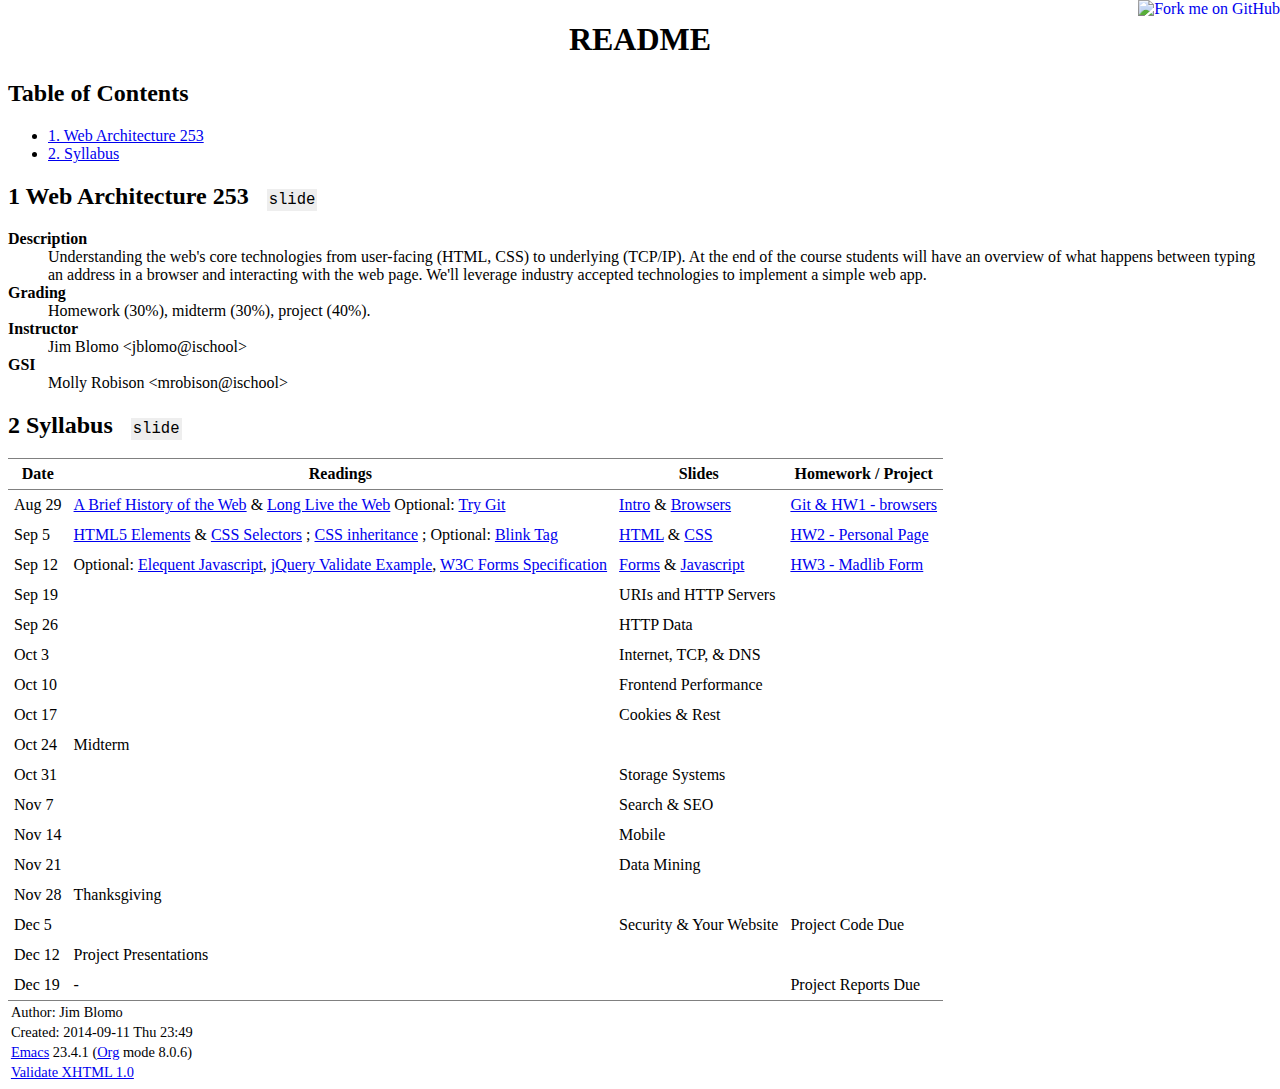
==== index.html @ c76e32f9 "Merge branch 'master' of git://github.com/jblomo/webarch253" ====
<?xml version="1.0" encoding="utf-8"?>
<!DOCTYPE html PUBLIC "-//W3C//DTD XHTML 1.0 Strict//EN" "http://www.w3.org/TR/xhtml1/DTD/xhtml1-strict.dtd">
<html xmlns="http://www.w3.org/1999/xhtml" lang="en" xml:lang="en">
<head>
<title>README</title>
<!-- 2014-09-11 Thu 23:49 -->
<meta http-equiv="Content-Type" content="text/html;charset=utf-8"/>
<meta name="generator" content="Org-mode"/>
<meta name="author" content="Jim Blomo"/>
<style type="text/css">
 <!--/*--><![CDATA[/*><!--*/
  .title  { text-align: center; }
  .todo   { font-family: monospace; color: red; }
  .done   { color: green; }
  .tag    { background-color: #eee; font-family: monospace;
            padding: 2px; font-size: 80%; font-weight: normal; }
  .timestamp { color: #bebebe; }
  .timestamp-kwd { color: #5f9ea0; }
  .right  { margin-left: auto; margin-right: 0px;  text-align: right; }
  .left   { margin-left: 0px;  margin-right: auto; text-align: left; }
  .center { margin-left: auto; margin-right: auto; text-align: center; }
  .underline { text-decoration: underline; }
  #postamble p, #preamble p { font-size: 90%; margin: .2em; }
  p.verse { margin-left: 3%; }
  pre {
    border: 1px solid #ccc;
    box-shadow: 3px 3px 3px #eee;
    padding: 8pt;
    font-family: monospace;
    overflow: auto;
    margin: 1.2em;
  }
  pre.src {
    position: relative;
    overflow: visible;
    padding-top: 1.2em;
  }
  pre.src:before {
    display: none;
    position: absolute;
    background-color: white;
    top: -10px;
    right: 10px;
    padding: 3px;
    border: 1px solid black;
  }
  pre.src:hover:before { display: inline;}
  pre.src-sh:before    { content: 'sh'; }
  pre.src-bash:before  { content: 'sh'; }
  pre.src-emacs-lisp:before { content: 'Emacs Lisp'; }
  pre.src-R:before     { content: 'R'; }
  pre.src-perl:before  { content: 'Perl'; }
  pre.src-java:before  { content: 'Java'; }
  pre.src-sql:before   { content: 'SQL'; }

  table { border-collapse:collapse; }
  td, th { vertical-align:top;  }
  th.right  { text-align: center;  }
  th.left   { text-align: center;   }
  th.center { text-align: center; }
  td.right  { text-align: right;  }
  td.left   { text-align: left;   }
  td.center { text-align: center; }
  dt { font-weight: bold; }
  .footpara:nth-child(2) { display: inline; }
  .footpara { display: block; }
  .footdef  { margin-bottom: 1em; }
  .figure { padding: 1em; }
  .figure p { text-align: center; }
  .inlinetask {
    padding: 10px;
    border: 2px solid gray;
    margin: 10px;
    background: #ffffcc;
  }
  #org-div-home-and-up
   { text-align: right; font-size: 70%; white-space: nowrap; }
  textarea { overflow-x: auto; }
  .linenr { font-size: smaller }
  .code-highlighted { background-color: #ffff00; }
  .org-info-js_info-navigation { border-style: none; }
  #org-info-js_console-label
    { font-size: 10px; font-weight: bold; white-space: nowrap; }
  .org-info-js_search-highlight
    { background-color: #ffff00; color: #000000; font-weight: bold; }
  /*]]>*/-->
</style>
<link rel="stylesheet" type="text/css" href="slides/production/common.css" />
<link rel="stylesheet" type="text/css" href="slides/production/screen.css" media="screen" />
<link rel="stylesheet" type="text/css" href="slides/production/projection.css" media="projection" />
<link rel="stylesheet" type="text/css" href="slides/production/presenter.css" media="presenter" />
<script type="text/javascript">
/*
@licstart  The following is the entire license notice for the
JavaScript code in this tag.

Copyright (C) 2012  Free Software Foundation, Inc.

The JavaScript code in this tag is free software: you can
redistribute it and/or modify it under the terms of the GNU
General Public License (GNU GPL) as published by the Free Software
Foundation, either version 3 of the License, or (at your option)
any later version.  The code is distributed WITHOUT ANY WARRANTY;
without even the implied warranty of MERCHANTABILITY or FITNESS
FOR A PARTICULAR PURPOSE.  See the GNU GPL for more details.

As additional permission under GNU GPL version 3 section 7, you
may distribute non-source (e.g., minimized or compacted) forms of
that code without the copy of the GNU GPL normally required by
section 4, provided you include this license notice and a URL
through which recipients can access the Corresponding Source.


@licend  The above is the entire license notice
for the JavaScript code in this tag.
*/
<!--/*--><![CDATA[/*><!--*/
 function CodeHighlightOn(elem, id)
 {
   var target = document.getElementById(id);
   if(null != target) {
     elem.cacheClassElem = elem.className;
     elem.cacheClassTarget = target.className;
     target.className = "code-highlighted";
     elem.className   = "code-highlighted";
   }
 }
 function CodeHighlightOff(elem, id)
 {
   var target = document.getElementById(id);
   if(elem.cacheClassElem)
     elem.className = elem.cacheClassElem;
   if(elem.cacheClassTarget)
     target.className = elem.cacheClassTarget;
 }
/*]]>*///-->
</script>
</head>
<body>
<div id="content">
<h1 class="title">README</h1>
<div id="table-of-contents">
<h2>Table of Contents</h2>
<div id="text-table-of-contents">
<ul>
<li><a href="#sec-1">1. Web Architecture 253</a></li>
<li><a href="#sec-2">2. Syllabus</a></li>
</ul>
</div>
</div>
<div id="outline-container-sec-1" class="outline-2">
<h2 id="sec-1"><span class="section-number-2">1</span> Web Architecture 253&#xa0;&#xa0;&#xa0;<span class="tag"><span class="slide">slide</span></span></h2>
<div class="outline-text-2" id="text-1">
<dl class="org-dl">
<dt> Description </dt><dd>Understanding the web's core technologies from user-facing (HTML, CSS) to underlying (TCP/IP).  At the end of the course students will have an overview of what happens between typing an address in a browser and interacting with the web page.  We'll leverage industry accepted technologies to implement a simple web app.
</dd>
<dt> Grading </dt><dd>Homework (30%), midterm (30%), project (40%). 
</dd>
<dt> Instructor </dt><dd>Jim Blomo &lt;jblomo@ischool&gt;
</dd>
<dt> GSI </dt><dd>Molly Robison &lt;mrobison@ischool&gt;
</dd>
</dl>
</div>
</div>
<div id="outline-container-sec-2" class="outline-2">
<h2 id="sec-2"><span class="section-number-2">2</span> Syllabus&#xa0;&#xa0;&#xa0;<span class="tag"><span class="slide">slide</span></span></h2>
<div class="outline-text-2" id="text-2">
<table border="2" cellspacing="0" cellpadding="6" rules="groups" frame="hsides">


<colgroup>
<col class="left"/>

<col class="left"/>

<col class="left"/>

<col class="left"/>
</colgroup>
<thead>
<tr>
<th scope="col" class="left">Date</th>
<th scope="col" class="left">Readings</th>
<th scope="col" class="left">Slides</th>
<th scope="col" class="left">Homework / Project</th>
</tr>
</thead>
<tbody>
<tr>
<td class="left">Aug 29</td>
<td class="left"><a href="http://www.w3.org/DesignIssues/TimBook-old/History.html">A Brief History of the Web</a> &amp; <a href="slides/Long_Live_the_Web.pdf">Long Live the Web</a> Optional: <a href="http://try.github.io">Try Git</a></td>
<td class="left"><a href="slides/Intro.html">Intro</a> &amp; <a href="slides/Browsers.html">Browsers</a></td>
<td class="left"><a href="slides/HW1.html">Git &amp; HW1 - browsers</a></td>
</tr>

<tr>
<td class="left">Sep 5</td>
<td class="left"><a href="https://developer.mozilla.org/en-US/docs/Web/Guide/HTML/HTML5/HTML5_element_list">HTML5 Elements</a> &amp; <a href="http://www.w3.org/TR/CSS2/selector.html">CSS Selectors</a> ; <a href="http://www.maxdesign.com.au/articles/css-inheritance/">CSS inheritance</a> ; Optional: <a href="http://www.montulli.org/theoriginofthe<blink>tag">Blink Tag</a></td>
<td class="left"><a href="slides/HTML.html">HTML</a> &amp; <a href="slides/CSS.html">CSS</a></td>
<td class="left"><a href="slides/HW2.html">HW2 - Personal Page</a></td>
</tr>

<tr>
<td class="left">Sep 12</td>
<td class="left">Optional: <a href="http://eloquentjavascript.net/contents.html">Elequent Javascript</a>, <a href="http://api.jquery.com/submit/">jQuery Validate Example</a>, <a href="http://www.w3.org/TR/html5/forms.html">W3C Forms Specification</a></td>
<td class="left"><a href="slides/Forms.html">Forms</a> &amp; <a href="slides/Javascript.html">Javascript</a></td>
<td class="left"><a href="slides/HW3.html">HW3 - Madlib Form</a></td>
</tr>

<tr>
<td class="left">Sep 19</td>
<td class="left">&#xa0;</td>
<td class="left">URIs and HTTP Servers</td>
<td class="left">&#xa0;</td>
</tr>

<tr>
<td class="left">Sep 26</td>
<td class="left">&#xa0;</td>
<td class="left">HTTP Data</td>
<td class="left">&#xa0;</td>
</tr>

<tr>
<td class="left">Oct 3</td>
<td class="left">&#xa0;</td>
<td class="left">Internet, TCP, &amp; DNS</td>
<td class="left">&#xa0;</td>
</tr>

<tr>
<td class="left">Oct 10</td>
<td class="left">&#xa0;</td>
<td class="left">Frontend Performance</td>
<td class="left">&#xa0;</td>
</tr>

<tr>
<td class="left">Oct 17</td>
<td class="left">&#xa0;</td>
<td class="left">Cookies &amp; Rest</td>
<td class="left">&#xa0;</td>
</tr>

<tr>
<td class="left">Oct 24</td>
<td class="left">Midterm</td>
<td class="left">&#xa0;</td>
<td class="left">&#xa0;</td>
</tr>

<tr>
<td class="left">Oct 31</td>
<td class="left">&#xa0;</td>
<td class="left">Storage Systems</td>
<td class="left">&#xa0;</td>
</tr>

<tr>
<td class="left">Nov 7</td>
<td class="left">&#xa0;</td>
<td class="left">Search &amp; SEO</td>
<td class="left">&#xa0;</td>
</tr>

<tr>
<td class="left">Nov 14</td>
<td class="left">&#xa0;</td>
<td class="left">Mobile</td>
<td class="left">&#xa0;</td>
</tr>

<tr>
<td class="left">Nov 21</td>
<td class="left">&#xa0;</td>
<td class="left">Data Mining</td>
<td class="left">&#xa0;</td>
</tr>

<tr>
<td class="left">Nov 28</td>
<td class="left">Thanksgiving</td>
<td class="left">&#xa0;</td>
<td class="left">&#xa0;</td>
</tr>

<tr>
<td class="left">Dec 5</td>
<td class="left">&#xa0;</td>
<td class="left">Security &amp; Your Website</td>
<td class="left">Project Code Due</td>
</tr>

<tr>
<td class="left">Dec 12</td>
<td class="left">Project Presentations</td>
<td class="left">&#xa0;</td>
<td class="left">&#xa0;</td>
</tr>

<tr>
<td class="left">Dec 19</td>
<td class="left">-</td>
<td class="left">&#xa0;</td>
<td class="left">Project Reports Due</td>
</tr>
</tbody>
</table>

<script type="text/javascript" src="slides/production/org-html-slideshow.js"></script>
<a href="https://github.com/jblomo/webarch253"><img style="position: absolute; top: 0; right: 0; border: 0;" src="https://s3.amazonaws.com/github/ribbons/forkme_right_darkblue_121621.png" alt="Fork me on GitHub"></a>
</div>
</div>
</div>
<div id="postamble" class="status">
<p class="author">Author: Jim Blomo</p>
<p class="date">Created: 2014-09-11 Thu 23:49</p>
<p class="creator"><a href="http://www.gnu.org/software/emacs/">Emacs</a> 23.4.1 (<a href="http://orgmode.org">Org</a> mode 8.0.6)</p>
<p class="xhtml-validation"><a href="http://validator.w3.org/check?uri=referer">Validate XHTML 1.0</a></p>
</div>
</body>
</html>
---- slides/production/projection.css ----
/* Org-HTML-Slideshow projection styles.
 *
 * These styles will apply only to the slide-show view.
 */

html, body {
	height: 100%;
}

body {
   margin: 18pt;
   font-size: 34pt;
}

/* Use all headings as slide titles, regardless of level. */
h1,h2,h3,h4,h5,h6,h7,h8 {
   font-size: 90pt;
   margin: 18pt;
   text-align: center;
}

img {
   min-width: 50%;
   background-color: white;
}

.two_col .outline-text>p,
.two_col .outline-text>.figure,
.two_col .outline-text>table,
.two_col .outline-text>ul,
.two_col .outline-text>ol,
.two_col .outline-text>dl {
	float: left;
	width: 45%;
}

li {
   margin: 12pt;
}

/* Center embedded images and classed slides. */
.center, p.image {
   text-align: center;
}

/* Hide Org-Mode tags in slide-show view. */
span.tag {
   display: none;
}

/* Hide Org-Mode section numbers in slide-show view. */
span.section-number-1,span.section-number-2,span.section-number-3,span.section-number-4,span.section-number-5,span.section-number-6,span.section-number-7,span.section-number-8 {
   display: none;
}

.blue_background {
   background-color: #05565E;
   color: rgba(255, 255, 255, 0.8);
}
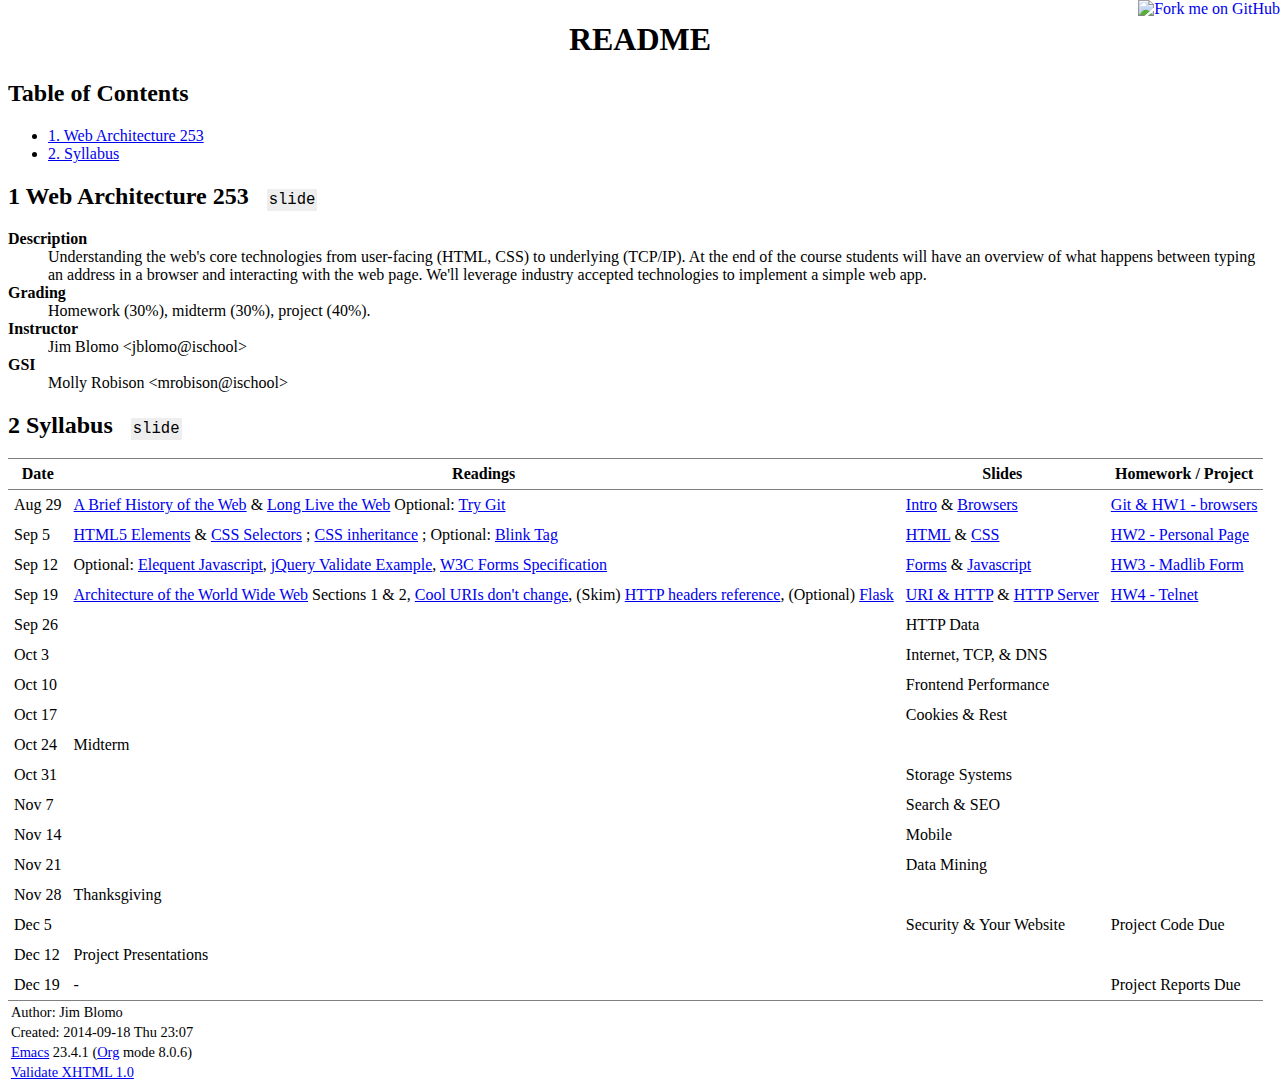
==== commit 1e239a06: "Merge branch 'master' of git://github.com/jblomo/webarch253" ====
--- a/index.html
+++ b/index.html
@@ -3,7 +3,7 @@
 <html xmlns="http://www.w3.org/1999/xhtml" lang="en" xml:lang="en">
 <head>
 <title>README</title>
-<!-- 2014-09-11 Thu 23:49 -->
+<!-- 2014-09-18 Thu 23:07 -->
 <meta http-equiv="Content-Type" content="text/html;charset=utf-8"/>
 <meta name="generator" content="Org-mode"/>
 <meta name="author" content="Jim Blomo"/>
@@ -203,16 +203,16 @@
 
 <tr>
 <td class="left">Sep 12</td>
-<td class="left">Optional: <a href="http://eloquentjavascript.net/contents.html">Elequent Javascript</a>, <a href="http://api.jquery.com/submit/">jQuery Validate Example</a>, <a href="http://www.w3.org/TR/html5/forms.html">W3C Forms Specification</a></td>
+<td class="left">Optional: <a href="http://eloquentjavascript.net/">Elequent Javascript</a>, <a href="http://api.jquery.com/submit/">jQuery Validate Example</a>, <a href="http://www.w3.org/TR/html5/forms.html">W3C Forms Specification</a></td>
 <td class="left"><a href="slides/Forms.html">Forms</a> &amp; <a href="slides/Javascript.html">Javascript</a></td>
 <td class="left"><a href="slides/HW3.html">HW3 - Madlib Form</a></td>
 </tr>
 
 <tr>
 <td class="left">Sep 19</td>
-<td class="left">&#xa0;</td>
-<td class="left">URIs and HTTP Servers</td>
-<td class="left">&#xa0;</td>
+<td class="left"><a href="http://www.w3.org/TR/webarch/">Architecture of the World Wide Web</a> Sections 1 &amp; 2, <a href="http://www.w3.org/Provider/Style/URI">Cool URIs don't change</a>, (Skim) <a href="http://www.cs.tut.fi/~jkorpela/http.html">HTTP headers reference</a>, (Optional) <a href="http://flask.pocoo.org/docs/">Flask</a></td>
+<td class="left"><a href="slides/HTTP.html">URI &amp; HTTP</a> &amp; <a href="slides/Server.html">HTTP Server</a></td>
+<td class="left"><a href="slides/HW4-Telnet.html">HW4 - Telnet</a></td>
 </tr>
 
 <tr>
@@ -315,7 +315,7 @@
 </div>
 <div id="postamble" class="status">
 <p class="author">Author: Jim Blomo</p>
-<p class="date">Created: 2014-09-11 Thu 23:49</p>
+<p class="date">Created: 2014-09-18 Thu 23:07</p>
 <p class="creator"><a href="http://www.gnu.org/software/emacs/">Emacs</a> 23.4.1 (<a href="http://orgmode.org">Org</a> mode 8.0.6)</p>
 <p class="xhtml-validation"><a href="http://validator.w3.org/check?uri=referer">Validate XHTML 1.0</a></p>
 </div>
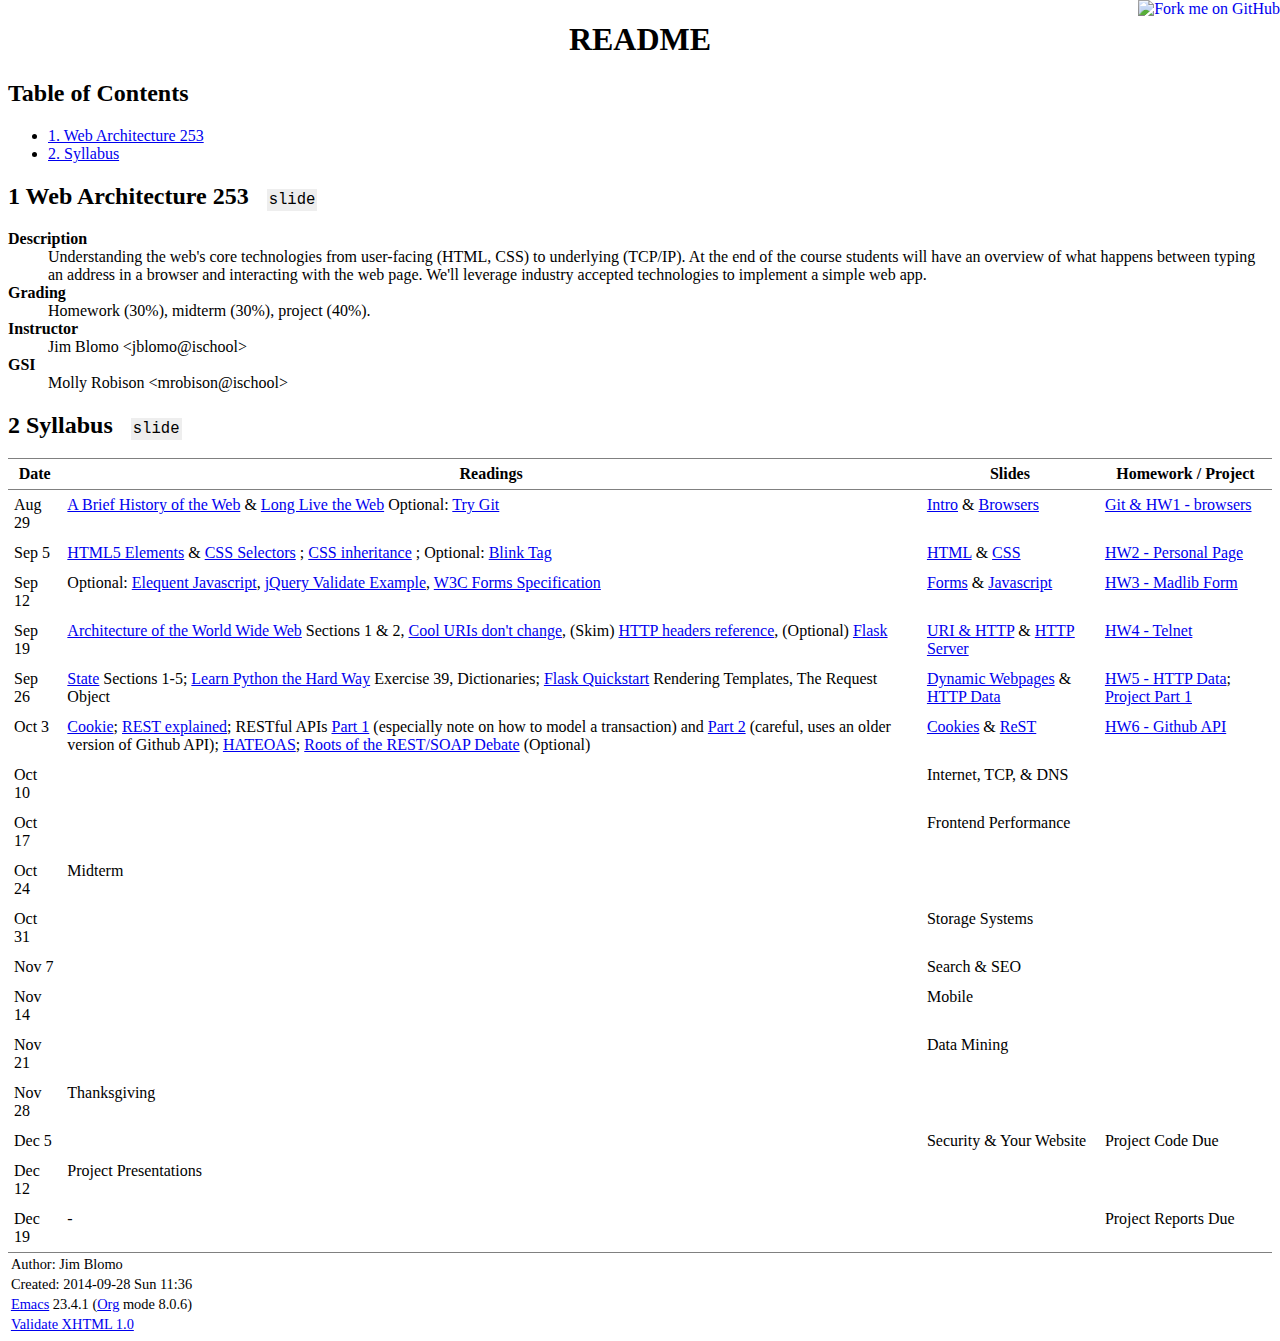
==== commit 7fb577b5: "Merge branch 'master' of git://github.com/jblomo/webarch253" ====
--- a/index.html
+++ b/index.html
@@ -3,7 +3,7 @@
 <html xmlns="http://www.w3.org/1999/xhtml" lang="en" xml:lang="en">
 <head>
 <title>README</title>
-<!-- 2014-09-18 Thu 23:07 -->
+<!-- 2014-09-28 Sun 11:36 -->
 <meta http-equiv="Content-Type" content="text/html;charset=utf-8"/>
 <meta name="generator" content="Org-mode"/>
 <meta name="author" content="Jim Blomo"/>
@@ -217,29 +217,29 @@
 
 <tr>
 <td class="left">Sep 26</td>
-<td class="left">&#xa0;</td>
-<td class="left">HTTP Data</td>
-<td class="left">&#xa0;</td>
+<td class="left"><a href="http://www.w3.org/2001/tag/doc/state.html">State</a> Sections 1-5; <a href="http://learnpythonthehardway.org/book/ex39.html">Learn Python the Hard Way</a> Exercise 39, Dictionaries; <a href="http://flask.pocoo.org/docs/quickstart/">Flask Quickstart</a> Rendering Templates, The Request Object</td>
+<td class="left"><a href="slides/HTTP-Stateless.html">Dynamic Webpages</a> &amp; <a href="slides/HTTP-Data.html">HTTP Data</a></td>
+<td class="left"><a href="slides/HW5-Data.html">HW5 - HTTP Data</a>; <a href="slides/Project1.html">Project Part 1</a></td>
 </tr>
 
 <tr>
 <td class="left">Oct 3</td>
+<td class="left"><a href="http://en.wikipedia.org/wiki/HTTP_cookie">Cookie</a>; <a href="http://www.eioba.com/a/1htn/how-i-explained-rest-to-my-wife">REST explained</a>; RESTful APIs <a href="http://blog.steveklabnik.com/posts/2011-07-03-nobody-understands-rest-or-http">Part 1</a> (especially note on how to model a transaction) and <a href="http://blog.steveklabnik.com/posts/2011-08-07-some-people-understand-rest-and-http">Part 2</a> (careful, uses an older version of Github API); <a href="https://weblogs.java.net/blog/mkarg/archive/2010/02/14/what-hateoas-actually-means">HATEOAS</a>; <a href="http://conferences.idealliance.org/extreme/html/2002/Prescod01/EML2002Prescod01.html">Roots of the REST/SOAP Debate</a> (Optional)</td>
+<td class="left"><a href="slides/Cookies.html">Cookies</a> &amp; <a href="slides/REST.html">ReST</a></td>
+<td class="left"><a href="slides/HW6-Github.html">HW6 - Github API</a></td>
+</tr>
+
+<tr>
+<td class="left">Oct 10</td>
 <td class="left">&#xa0;</td>
 <td class="left">Internet, TCP, &amp; DNS</td>
 <td class="left">&#xa0;</td>
 </tr>
 
 <tr>
-<td class="left">Oct 10</td>
+<td class="left">Oct 17</td>
 <td class="left">&#xa0;</td>
 <td class="left">Frontend Performance</td>
-<td class="left">&#xa0;</td>
-</tr>
-
-<tr>
-<td class="left">Oct 17</td>
-<td class="left">&#xa0;</td>
-<td class="left">Cookies &amp; Rest</td>
 <td class="left">&#xa0;</td>
 </tr>
 
@@ -315,7 +315,7 @@
 </div>
 <div id="postamble" class="status">
 <p class="author">Author: Jim Blomo</p>
-<p class="date">Created: 2014-09-18 Thu 23:07</p>
+<p class="date">Created: 2014-09-28 Sun 11:36</p>
 <p class="creator"><a href="http://www.gnu.org/software/emacs/">Emacs</a> 23.4.1 (<a href="http://orgmode.org">Org</a> mode 8.0.6)</p>
 <p class="xhtml-validation"><a href="http://validator.w3.org/check?uri=referer">Validate XHTML 1.0</a></p>
 </div>
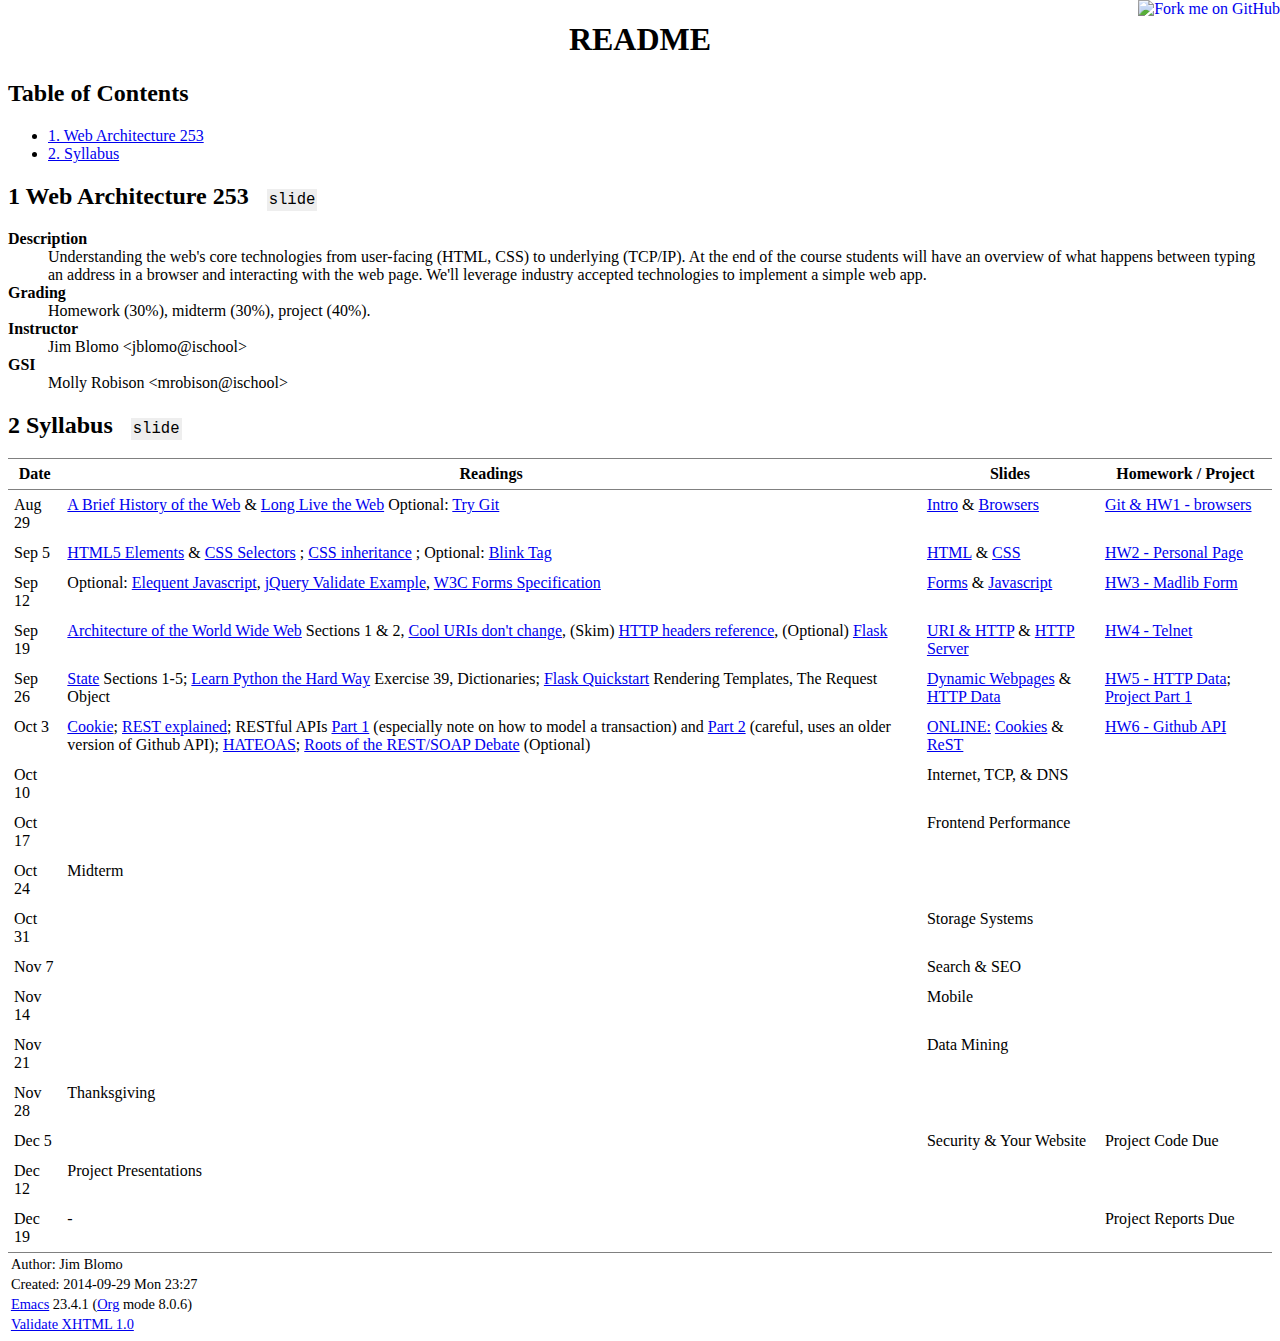
==== commit 9e41ba08: "Merge branch 'master' of git://github.com/jblomo/webarch253" ====
--- a/index.html
+++ b/index.html
@@ -3,7 +3,7 @@
 <html xmlns="http://www.w3.org/1999/xhtml" lang="en" xml:lang="en">
 <head>
 <title>README</title>
-<!-- 2014-09-28 Sun 11:36 -->
+<!-- 2014-09-29 Mon 23:27 -->
 <meta http-equiv="Content-Type" content="text/html;charset=utf-8"/>
 <meta name="generator" content="Org-mode"/>
 <meta name="author" content="Jim Blomo"/>
@@ -225,7 +225,7 @@
 <tr>
 <td class="left">Oct 3</td>
 <td class="left"><a href="http://en.wikipedia.org/wiki/HTTP_cookie">Cookie</a>; <a href="http://www.eioba.com/a/1htn/how-i-explained-rest-to-my-wife">REST explained</a>; RESTful APIs <a href="http://blog.steveklabnik.com/posts/2011-07-03-nobody-understands-rest-or-http">Part 1</a> (especially note on how to model a transaction) and <a href="http://blog.steveklabnik.com/posts/2011-08-07-some-people-understand-rest-and-http">Part 2</a> (careful, uses an older version of Github API); <a href="https://weblogs.java.net/blog/mkarg/archive/2010/02/14/what-hateoas-actually-means">HATEOAS</a>; <a href="http://conferences.idealliance.org/extreme/html/2002/Prescod01/EML2002Prescod01.html">Roots of the REST/SOAP Debate</a> (Optional)</td>
-<td class="left"><a href="slides/Cookies.html">Cookies</a> &amp; <a href="slides/REST.html">ReST</a></td>
+<td class="left"><a href="slides/videos.html">ONLINE:</a> <a href="slides/Cookies.html">Cookies</a> &amp; <a href="slides/REST.html">ReST</a></td>
 <td class="left"><a href="slides/HW6-Github.html">HW6 - Github API</a></td>
 </tr>
 
@@ -315,7 +315,7 @@
 </div>
 <div id="postamble" class="status">
 <p class="author">Author: Jim Blomo</p>
-<p class="date">Created: 2014-09-28 Sun 11:36</p>
+<p class="date">Created: 2014-09-29 Mon 23:27</p>
 <p class="creator"><a href="http://www.gnu.org/software/emacs/">Emacs</a> 23.4.1 (<a href="http://orgmode.org">Org</a> mode 8.0.6)</p>
 <p class="xhtml-validation"><a href="http://validator.w3.org/check?uri=referer">Validate XHTML 1.0</a></p>
 </div>
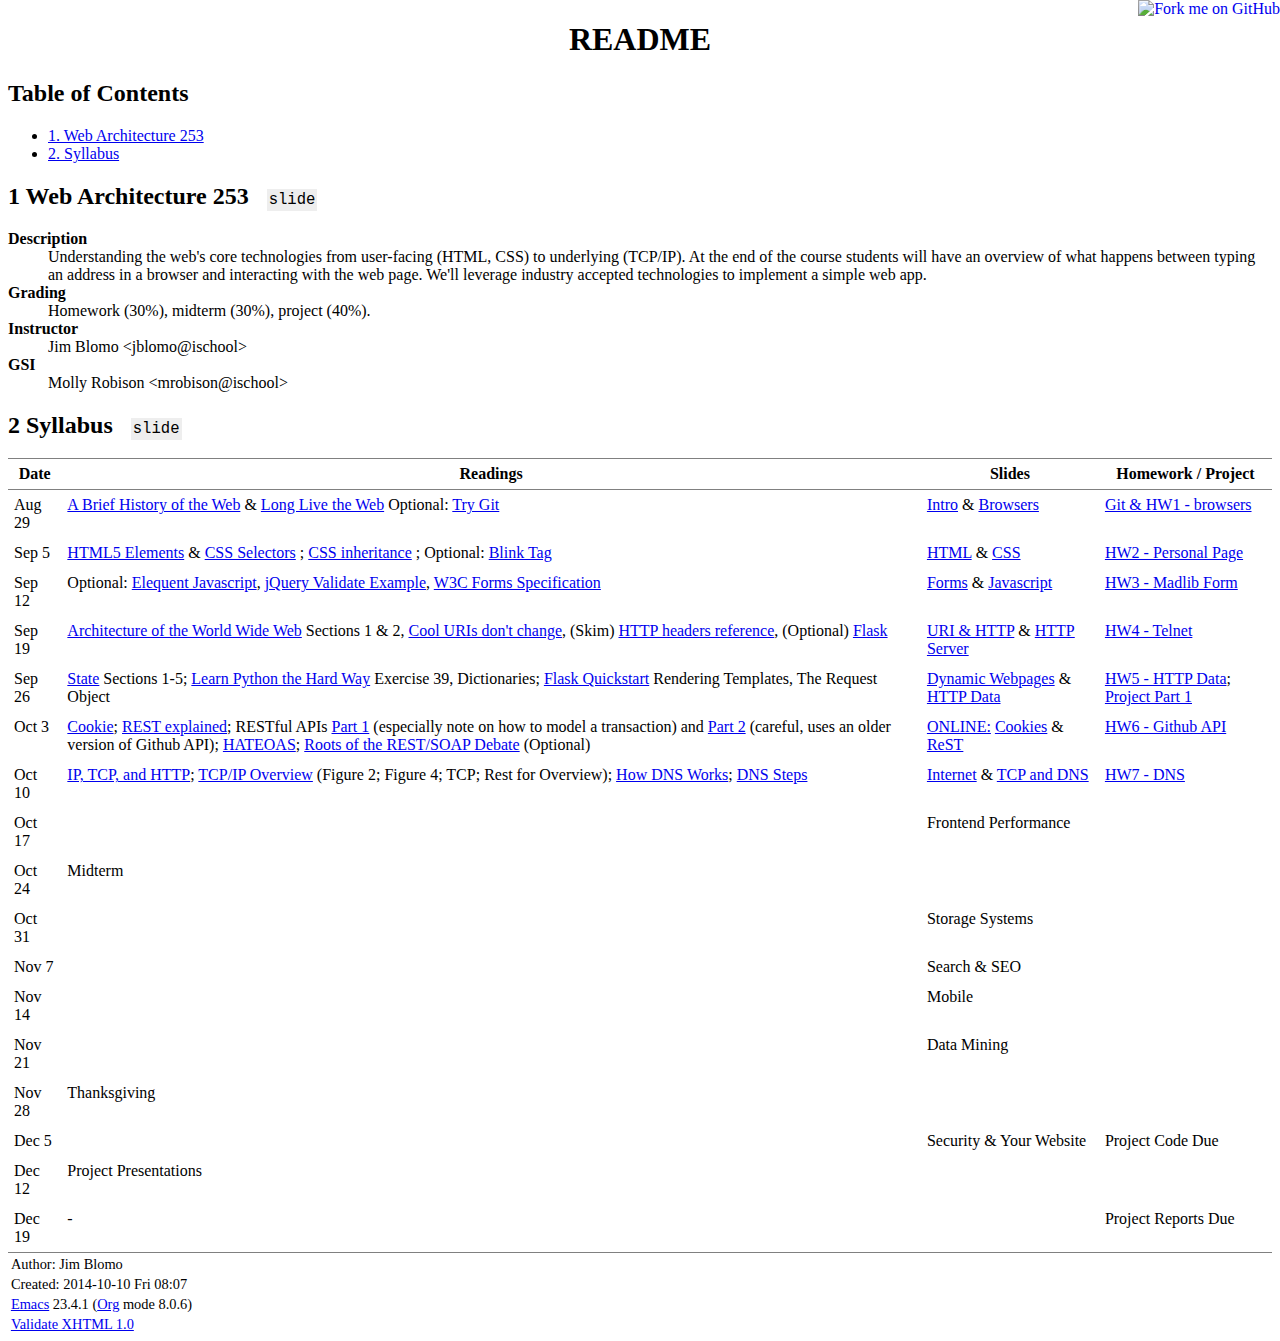
==== commit 3e85bf4d: "Merge branch 'master' of git://github.com/jblomo/webarch253" ====
--- a/index.html
+++ b/index.html
@@ -3,7 +3,7 @@
 <html xmlns="http://www.w3.org/1999/xhtml" lang="en" xml:lang="en">
 <head>
 <title>README</title>
-<!-- 2014-09-29 Mon 23:27 -->
+<!-- 2014-10-10 Fri 08:07 -->
 <meta http-equiv="Content-Type" content="text/html;charset=utf-8"/>
 <meta name="generator" content="Org-mode"/>
 <meta name="author" content="Jim Blomo"/>
@@ -231,9 +231,9 @@
 
 <tr>
 <td class="left">Oct 10</td>
-<td class="left">&#xa0;</td>
-<td class="left">Internet, TCP, &amp; DNS</td>
-<td class="left">&#xa0;</td>
+<td class="left"><a href="http://www.objc.io/issue-10/ip-tcp-http.html">IP, TCP, and HTTP</a>; <a href="http://www.garykessler.net/library/tcpip.html">TCP/IP Overview</a> (Figure 2; Figure 4; TCP; Rest for Overview); <a href="http://amar-linux.blogspot.com/2012/05/how-dns-works.html">How DNS Works</a>; <a href="http://dyn.com/dns-why-its-important-how-it-works/">DNS Steps</a></td>
+<td class="left"><a href="slides/Internet.html">Internet</a> &amp; <a href="slides/TCP-DNS.html">TCP and DNS</a></td>
+<td class="left"><a href="slides/HW7-DNS.html">HW7 - DNS</a></td>
 </tr>
 
 <tr>
@@ -315,7 +315,7 @@
 </div>
 <div id="postamble" class="status">
 <p class="author">Author: Jim Blomo</p>
-<p class="date">Created: 2014-09-29 Mon 23:27</p>
+<p class="date">Created: 2014-10-10 Fri 08:07</p>
 <p class="creator"><a href="http://www.gnu.org/software/emacs/">Emacs</a> 23.4.1 (<a href="http://orgmode.org">Org</a> mode 8.0.6)</p>
 <p class="xhtml-validation"><a href="http://validator.w3.org/check?uri=referer">Validate XHTML 1.0</a></p>
 </div>
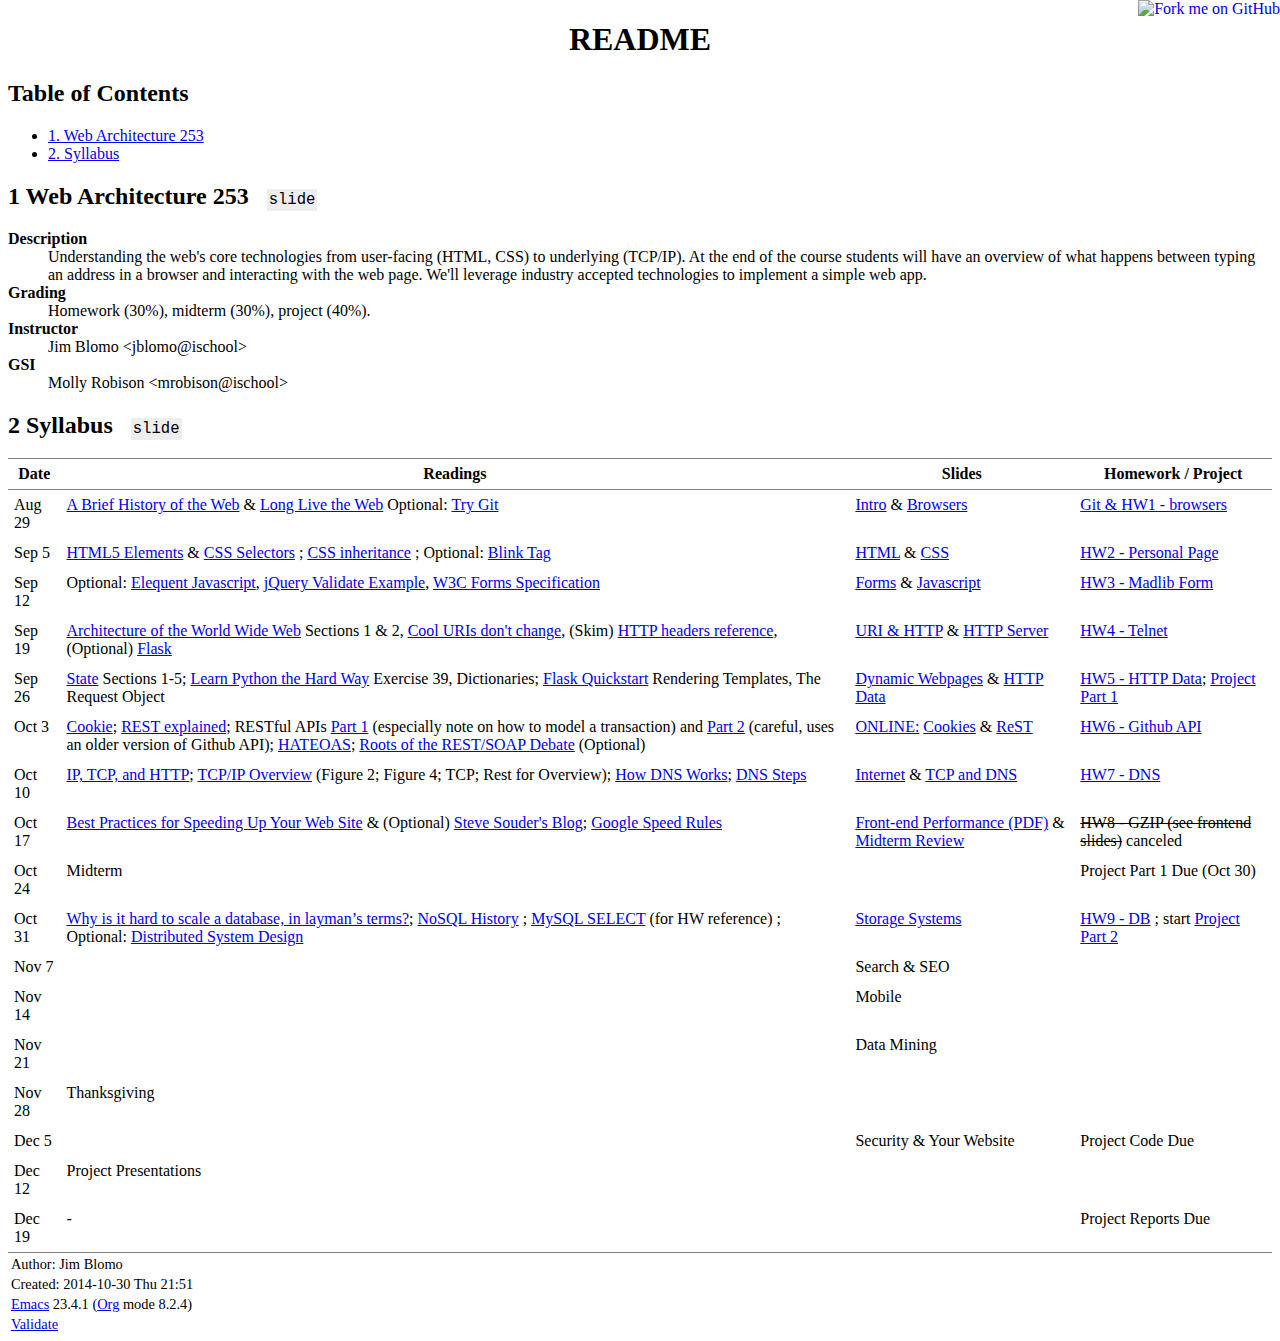
==== commit 5d6c9a7d: "Merge branch 'master' of git://github.com/jblomo/webarch253" ====
--- a/index.html
+++ b/index.html
@@ -1,12 +1,13 @@
 <?xml version="1.0" encoding="utf-8"?>
-<!DOCTYPE html PUBLIC "-//W3C//DTD XHTML 1.0 Strict//EN" "http://www.w3.org/TR/xhtml1/DTD/xhtml1-strict.dtd">
+<!DOCTYPE html PUBLIC "-//W3C//DTD XHTML 1.0 Strict//EN"
+"http://www.w3.org/TR/xhtml1/DTD/xhtml1-strict.dtd">
 <html xmlns="http://www.w3.org/1999/xhtml" lang="en" xml:lang="en">
 <head>
 <title>README</title>
-<!-- 2014-10-10 Fri 08:07 -->
-<meta http-equiv="Content-Type" content="text/html;charset=utf-8"/>
-<meta name="generator" content="Org-mode"/>
-<meta name="author" content="Jim Blomo"/>
+<!-- 2014-10-30 Thu 21:51 -->
+<meta  http-equiv="Content-Type" content="text/html;charset=utf-8" />
+<meta  name="generator" content="Org-mode" />
+<meta  name="author" content="Jim Blomo" />
 <style type="text/css">
  <!--/*--><![CDATA[/*><!--*/
   .title  { text-align: center; }
@@ -94,7 +95,7 @@
 @licstart  The following is the entire license notice for the
 JavaScript code in this tag.
 
-Copyright (C) 2012  Free Software Foundation, Inc.
+Copyright (C) 2012-2013 Free Software Foundation, Inc.
 
 The JavaScript code in this tag is free software: you can
 redistribute it and/or modify it under the terms of the GNU
@@ -170,13 +171,13 @@
 
 
 <colgroup>
-<col class="left"/>
-
-<col class="left"/>
-
-<col class="left"/>
-
-<col class="left"/>
+<col  class="left" />
+
+<col  class="left" />
+
+<col  class="left" />
+
+<col  class="left" />
 </colgroup>
 <thead>
 <tr>
@@ -196,7 +197,7 @@
 
 <tr>
 <td class="left">Sep 5</td>
-<td class="left"><a href="https://developer.mozilla.org/en-US/docs/Web/Guide/HTML/HTML5/HTML5_element_list">HTML5 Elements</a> &amp; <a href="http://www.w3.org/TR/CSS2/selector.html">CSS Selectors</a> ; <a href="http://www.maxdesign.com.au/articles/css-inheritance/">CSS inheritance</a> ; Optional: <a href="http://www.montulli.org/theoriginofthe<blink>tag">Blink Tag</a></td>
+<td class="left"><a href="https://developer.mozilla.org/en-US/docs/Web/Guide/HTML/HTML5/HTML5_element_list">HTML5 Elements</a> &amp; <a href="http://www.w3.org/TR/CSS2/selector.html">CSS Selectors</a> ; <a href="http://www.maxdesign.com.au/articles/css-inheritance/">CSS inheritance</a> ; Optional: <a href="http://www.montulli.org/theoriginofthe%3Cblink%3Etag">Blink Tag</a></td>
 <td class="left"><a href="slides/HTML.html">HTML</a> &amp; <a href="slides/CSS.html">CSS</a></td>
 <td class="left"><a href="slides/HW2.html">HW2 - Personal Page</a></td>
 </tr>
@@ -238,23 +239,23 @@
 
 <tr>
 <td class="left">Oct 17</td>
-<td class="left">&#xa0;</td>
-<td class="left">Frontend Performance</td>
-<td class="left">&#xa0;</td>
+<td class="left"><a href="http://developer.yahoo.com/performance/rules.html">Best Practices for Speeding Up Your Web Site</a> &amp; (Optional) <a href="http://www.stevesouders.com/blog/">Steve Souder's Blog</a>; <a href="https://developers.google.com/speed/docs/insights/rules">Google Speed Rules</a></td>
+<td class="left"><a href="slides/frontend_performance.pdf">Front-end Performance (PDF)</a> &amp; <a href="slides/Midterm-Review.html">Midterm Review</a></td>
+<td class="left"><del>HW8 - GZIP (see frontend slides)</del> canceled</td>
 </tr>
 
 <tr>
 <td class="left">Oct 24</td>
 <td class="left">Midterm</td>
 <td class="left">&#xa0;</td>
-<td class="left">&#xa0;</td>
+<td class="left">Project Part 1 Due (Oct 30)</td>
 </tr>
 
 <tr>
 <td class="left">Oct 31</td>
-<td class="left">&#xa0;</td>
-<td class="left">Storage Systems</td>
-<td class="left">&#xa0;</td>
+<td class="left"><a href="http://qr.ae/8jOUH">Why is it hard to scale a database, in layman’s terms?</a>; <a href="http://static.usenix.org/publications/login/2011-10/openpdfs/Burd.pdf">NoSQL History</a> ; <a href="http://dev.mysql.com/doc/refman/5.5/en/select.html">MySQL SELECT</a> (for HW reference) ; Optional: <a href="https://www.youtube.com/watch?v=2wSYcyWCtx4">Distributed System Design</a></td>
+<td class="left"><a href="slides/StorageSystems.pdf">Storage Systems</a></td>
+<td class="left"><a href="slides/HW8-DB.html">HW9 - DB</a> ; start <a href="slides/Project2.html">Project Part 2</a></td>
 </tr>
 
 <tr>
@@ -315,9 +316,9 @@
 </div>
 <div id="postamble" class="status">
 <p class="author">Author: Jim Blomo</p>
-<p class="date">Created: 2014-10-10 Fri 08:07</p>
-<p class="creator"><a href="http://www.gnu.org/software/emacs/">Emacs</a> 23.4.1 (<a href="http://orgmode.org">Org</a> mode 8.0.6)</p>
-<p class="xhtml-validation"><a href="http://validator.w3.org/check?uri=referer">Validate XHTML 1.0</a></p>
+<p class="date">Created: 2014-10-30 Thu 21:51</p>
+<p class="creator"><a href="http://www.gnu.org/software/emacs/">Emacs</a> 23.4.1 (<a href="http://orgmode.org">Org</a> mode 8.2.4)</p>
+<p class="validation"><a href="http://validator.w3.org/check?uri=referer">Validate</a></p>
 </div>
 </body>
 </html>
